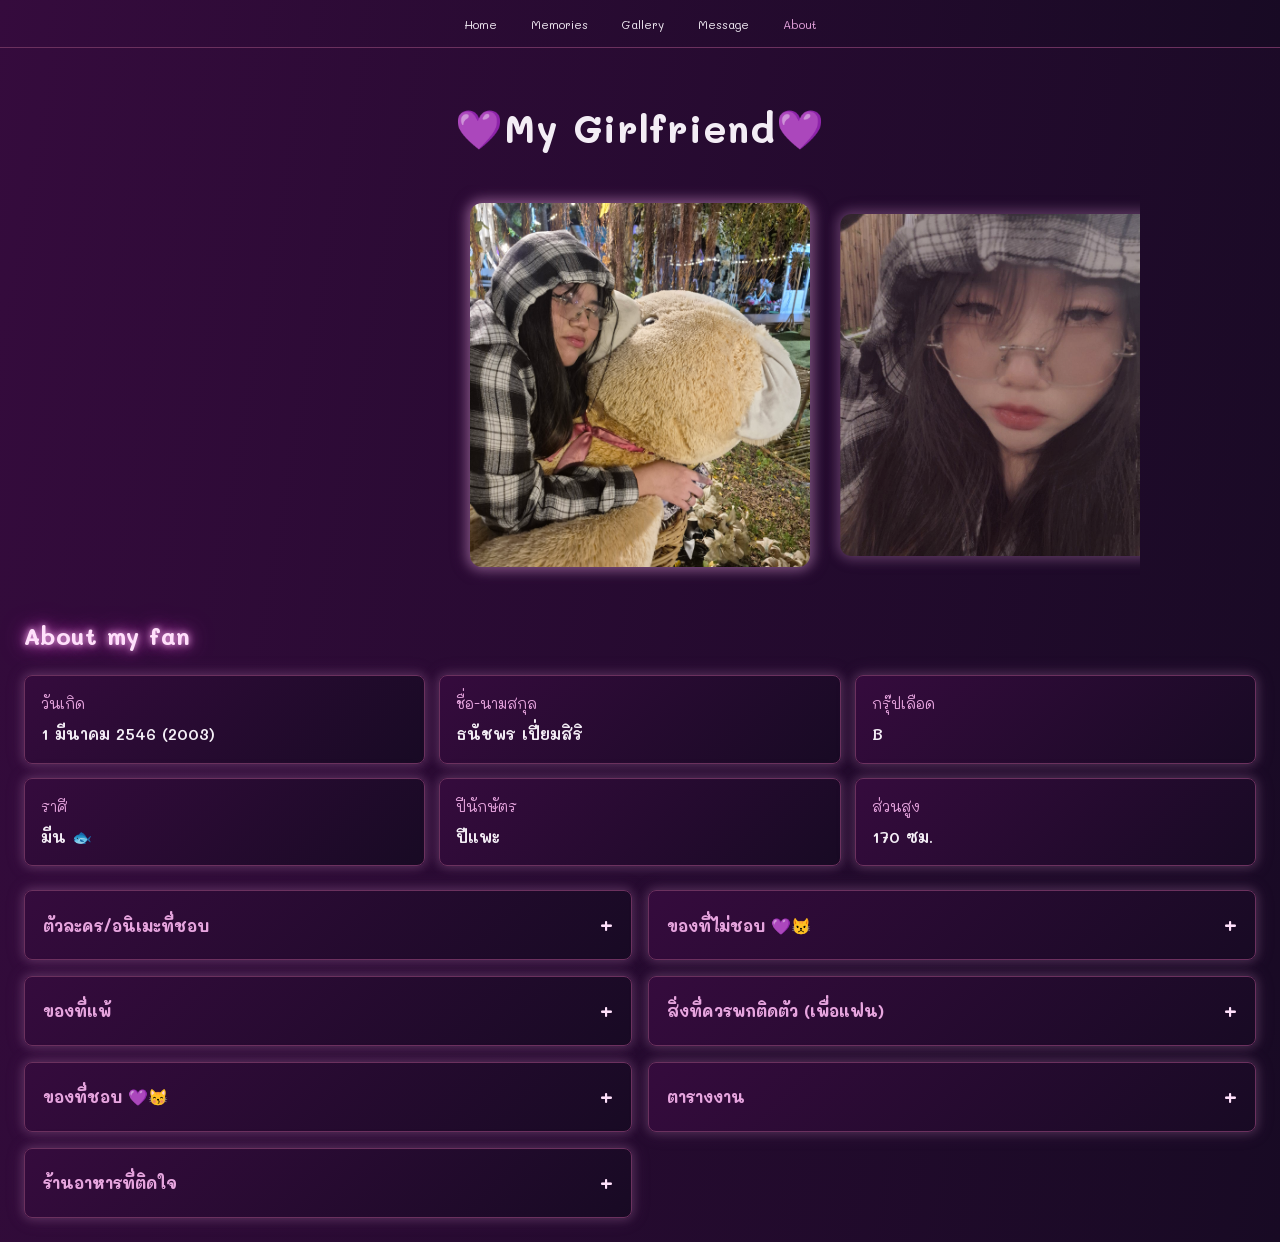
==== about.html @ c188bf72 "first commit" ====
<!DOCTYPE html>
<html lang="en">
<head>
    <meta charset="UTF-8">
    <meta name="viewport" content="width=device-width, initial-scale=1.0">
    <title>About | 💜My girlfriend💜</title>
    <!-- <name tab"> -->
    <link rel="stylesheet" href="main.css">
</head>
<body>
    <div class="falling-hearts" aria-hidden="true">
        <span>&#x2665;&#xFE0E;</span>
        <span>&#x2665;&#xFE0E;</span>
        <span>&#x2665;&#xFE0E;</span>
        <span>&#x2665;&#xFE0E;</span>
        <span>&#x2665;&#xFE0E;</span>
        <span>&#x2665;&#xFE0E;</span>
        <span>&#x2665;&#xFE0E;</span>
        <span>&#x2665;&#xFE0E;</span>
        <span>&#x2665;&#xFE0E;</span>
        <span>&#x2665;&#xFE0E;</span>
        <span>&#x2665;&#xFE0E;</span>
        <span>&#x2665;&#xFE0E;</span>
    </div>
    <header class="site-header">
        <nav class="main-nav" aria-label="Main navigation">
            <a href="index.html">Home</a>
            <a href="memories.html">Memories</a>
            <a href="gallery.html">Gallery</a>
            <a href="message.html">Message</a>
            <a href="about.html" aria-current="page">About</a>
            <!-- <ส่วนไอค่อนด้านบนให้ลือกหัวข้อ"> -->
        </nav>
    </header>
    <main>
        
        <h1 class="about-title"><span class="bouncing-heart" aria-hidden="true">💜</span>My Girlfriend<span class="bouncing-heart" aria-hidden="true">💜</span></h1>
        <section class="photo-gallery" aria-label="About us photos">
            <div class="photo-carousel" role="region" tabindex="0" aria-label="Scrollable photo gallery">
                <div class="photo-track">
                    <div class="photo-slide"><img src="scr/images/image_1.jpg" alt="The couple together in a personal photo, preserving a cherished shared memory."></div>
                    <div class="photo-slide"><img src="scr/images/image_7.JPG" alt="A favorite personal photo of the couple, capturing a meaningful moment together."></div>
                    <div class="photo-slide"><img src="scr/images/image_9.JPG" alt="The couple in a personal photo from one of their special moments together."></div>
                    <div class="photo-slide"><img src="scr/images/image_5.jpg" alt="A personal photo of the couple together, recalling a warm and special moment."></div>
                    <div class="photo-slide"><img src="scr/images/image_3.jpg" alt="A favorite memory of the couple, captured in a personal photo."></div>
                    <div class="photo-slide"><img src="scr/images/image_8.JPG" alt="The couple together in a personal photo, sharing a meaningful memory."></div>
                    <div class="photo-slide"><img src="scr/images/image_6.jpg" alt="Another favorite personal photo of the couple, preserving a special memory."></div>
                </div>
            </div>
        </section>

        <section class="about-content" aria-labelledby="about-content-title">
            <h2 id="about-content-title">About my fan</h2>
            <dl class="profile-details" lang="th">
                <div class="profile-detail">
                    <dt>วันเกิด</dt>
                    <dd>1 มีนาคม 2546 (2003)</dd>
                </div>
                <div class="profile-detail">
                    <dt>ชื่อ-นามสกุล</dt>
                    <dd>ธนัชพร เปี่ยมสิริ</dd>
                </div>
                <div class="profile-detail">
                    <dt>กรุ๊ปเลือด</dt>
                    <dd>B</dd>
                </div>
                <div class="profile-detail">
                    <dt>ราศี</dt>
                    <dd>มีน 🐟</dd>
                </div>
                <div class="profile-detail">
                    <dt>ปีนักษัตร</dt>
                    <dd>ปีแพะ</dd>
                </div>
                <div class="profile-detail">
                    <dt>ส่วนสูง</dt>
                    <dd>170 ซม.</dd>
                </div>
            </dl>

            <section class="about-notes" aria-label="More about her" lang="th">
                <div class="about-note-column">
                <details class="about-note">
                    <summary>ตัวละคร/อนิเมะที่ชอบ</summary>
                    <div class="about-note-content"><ol>
                        <li>โดมะ (ทุกคนไม่ให้อภัย แต่ทำไมน้องไม่ผิด)</li>
                        <li>มาฮิโตะ (เหมือนกับข้างบน ลูกรักแฟน 🤣)</li>
                        <li>โพไซดอน, บูดด้า, เฮอคิวลิส, โอดิน, ฮาเดส และจินซีฮ่องเต้</li>
                        
                    </ol></div>
                </details>

                <details class="about-note">
                    <summary>ของที่แพ้</summary>
                    <div class="about-note-content"><ol>
                        <li>ยาแก้แพ้ (หนังมือลอกเป็นแผล)</li>
                        <li>น้ำยาล้างจาน</li>
                        <li>พวกกรดแก่และเบสแก่ (ห้ามเอามาโดนแฟน)</li>
                        <li>อากาศหนาวและแห้ง ต้องเตรียมมอยส์เจอไรเซอร์ให้บี๋</li>
                        <li>อากาศร้อนชื้น บี๋จะเกิดผดร้อนหรือผื่นแดง</li>
                        <li>ฝุ่นทุกรูปแบบ</li>
                        <li>นมแผะ</li>
                        <li>ถั่วปากอ้า</li>
                    </ol></div>
                </details>

                <details class="about-note">
                    <summary>ของที่ชอบ 💜😽</summary>
                    <div class="about-note-content"><ol>
                        <li>ขนมคอนเน่รสชีส 🌽</li>
                        <li>ชอบกินชาเขียวมาก ๆ 🍵</li>
                        <li>ชอบของสีม่วงมาก ๆ 💜</li>
                        <li>ไม่ค่อยชอบกินผัก แต่ชอบผักกาดขาวและผักหวาน</li>
                        <li>ไปตี๋น้อยชอบซุปน้ำดำมากที่สุด รองลงมาคือน้ำต้มยำกับทรัฟเฟิล และชอบกินสาหร่ายวากาเมะ</li>
                        <li>ชอบแพรีด็อกมาก ๆ</li>
                        <li>ชอบกินชาหมัก</li>
                        <li>ติดยาดมเป็นที่สุด โดยเฉพาะกระปุกม่วงหงส์ไทย</li>
                        <li>ชอบกินแซลมอน</li>
                        <li>ชอบปลาหมึกแบบทาโกะ</li>
                        <li>ชอบแพรีด็อกและสัตว์แปลก ๆ ที่น่ารัก</li>
                        <li>ชอบปลาทูน่า</li>
                        <li>ชอบไปทะเล</li>
                        <li>ชอบช็อกโกแลต</li>
                        <li>ชอบเนื้อวัว</li>
                        <li>ถ้ากินร้านอีสาน ชอบกินตับหวานกับต้มแซ่บกระดูกหมู</li>
                        <li>ชอบซาบะดอง</li>
                        <li>ชอบไส้กรอกแดงหน้าโรงเรียน</li>
                    </ol></div>
                </details>

                <details class="about-note">
                    <summary>ร้านอาหารที่ติดใจ</summary>
                    <div class="about-note-content"><ol>
                        <li>Okina Izakaya</li>
                        <li>ร้านซูชิหน้าหมู่บ้าน</li>
                        <li>ตี๋น้อย</li>
                        <li>เฮียโจกะเพราปู</li>
                        <li>ชาบูชิน</li>
                    </ol></div>
                </details>
                </div>

                <div class="about-note-column">
                <details class="about-note">
                    <summary>ของที่ไม่ชอบ 💜😾</summary>
                    <div class="about-note-content"><ol>
                        <li>ของเปรี้ยว เพราะแฟนลิ้นแมวสัมผัสไว 😅</li>
                        <li>ไม่ชอบของเผ็ด กินเผ็ดอ่อน ๆ ได้</li>
                        <li>ไม่ชอบกินผัก เช่น ถั่วงอกกับผักโขม</li>
                        <li>กาแฟ</li>
                        <li>ไม่ชอบงูตัวที่โตเต็มวัย</li>
                        <li>กลัวลูกเสือ</li>
                        <li>ไม่ชอบกินหนังไก่</li>
                        <li>ไม่ชอบมันหมู</li>
                        <li>กับข้าวที่ทำต้องมันน้อย รสชาติไม่จัดมาก</li>
                    </ol></div>
                </details>

                <details class="about-note">
                    <summary>สิ่งที่ควรพกติดตัว (เพื่อแฟน)</summary>
                    <div class="about-note-content"><ol>
                        <li>ยาลดไข้</li>
                        <li>ยาแก้ไอ (ลูกอมแก้เจ็บคอ)</li>
                        <li>ยาแก้แพ้ (เผื่อแพ้อะไร ไม่ใช่กินเพื่อให้หลับ)</li>
                        <li>ถุงร้อนช่วยประคบ (ช่วงมีประจำเดือน)</li>
                        <li>แผ่นดามหลัง</li>
                        <li>ทิชชู่เปียก (น้ำเกลือ) และทิชชู่แห้ง</li>
                        <li>แผ่นกันรองเท้ากัดและพลาสเตอร์ปิดแผล</li>
                        <li>ผ้าอนามัย</li>
                    </ol></div>
                </details>

                <details class="about-note">
                    <summary>ตารางงาน</summary>
                    <div class="about-note-content"><ul>
                        <li>ทำบิลรายวัน/ค่าใช้จ่าย ส่งก่อน 10:00 น.</li>
                        <li>ทำรายการคนเข้าออกพนักงาน ก่อน 14:00 น.</li>
                        <li>รันเลขบิลซื้อขายและเก็บภาษี ก่อน 15:00 น.</li>
                        <li>งานอื่น ๆ แล้วแต่วัน</li>
                        <li>วันศุกร์ตอนเย็น บริษัทพาไปตีแบด</li>
                        <li>วันอาทิตย์ติวบัญชี</li>
                    </ul></div>
                </details>
                </div>
            </section>
        </section>
    </main>
    <script src="carousel.js"></script>
</body>
</html>
---- main.css ----
@import url('https://fonts.googleapis.com/css2?family=Mali:wght@400;500;600;700&display=swap');

* {
    box-sizing: border-box;
}

body {
    margin: 0;
    font-family: 'Mali', 'Trebuchet MS', sans-serif;
    line-height: 1.6;
    background: linear-gradient(100deg, #350b3d, #180a24);
    color: #f3edf5;
    isolation: isolate;
}

.falling-hearts {
    position: fixed;
    z-index: 0;
    inset: 0;
    overflow: hidden;
    pointer-events: none;
}

.falling-hearts span {
    position: absolute;
    top: -10%;
    left: var(--heart-left);
    font-family: Georgia, 'Times New Roman', serif;
    font-weight: 700;
    color: #d81b60;
    font-size: var(--heart-size);
    opacity: 0;
    animation: heart-fall var(--heart-duration) linear var(--heart-delay) infinite;
}

.falling-hearts span:nth-child(1) {
    --heart-left: 5%;
    --heart-size: 45px;
    --heart-duration: 12s;
    --heart-delay: -2s;
}

.falling-hearts span:nth-child(2) {
    --heart-left: 14%;
    --heart-size: 60px;
    --heart-duration: 16s;
    --heart-delay: -11s;
}

.falling-hearts span:nth-child(3) {
    --heart-left: 23%;
    --heart-size: 39px;
    --heart-duration: 14s;
    --heart-delay: -6s;
}

.falling-hearts span:nth-child(4) {
    --heart-left: 32%;
    --heart-size: 54px;
    --heart-duration: 18s;
    --heart-delay: -14s;
}

.falling-hearts span:nth-child(5) {
    --heart-left: 41%;
    --heart-size: 42px;
    --heart-duration: 13s;
    --heart-delay: -4s;
}

.falling-hearts span:nth-child(6) {
    --heart-left: 50%;
    --heart-size: 63px;
    --heart-duration: 17s;
    --heart-delay: -9s;
}

.falling-hearts span:nth-child(7) {
    --heart-left: 59%;
    --heart-size: 42px;
    --heart-duration: 15s;
    --heart-delay: -1s;
}

.falling-hearts span:nth-child(8) {
    --heart-left: 68%;
    --heart-size: 54px;
    --heart-duration: 12s;
    --heart-delay: -8s;
}

.falling-hearts span:nth-child(9) {
    --heart-left: 77%;
    --heart-size: 39px;
    --heart-duration: 19s;
    --heart-delay: -16s;
}

.falling-hearts span:nth-child(10) {
    --heart-left: 86%;
    --heart-size: 60px;
    --heart-duration: 14s;
    --heart-delay: -5s;
}

.falling-hearts span:nth-child(11) {
    --heart-left: 95%;
    --heart-size: 45px;
    --heart-duration: 17s;
    --heart-delay: -12s;
}

.falling-hearts span:nth-child(12) {
    --heart-left: 4%;
    --heart-size: 36px;
    --heart-duration: 20s;
    --heart-delay: -18s;
}

@keyframes heart-fall {
    0% {
        opacity: 0;
        transform: translate3d(0, -5vh, 0) rotate(-18deg);
    }

    12%,
    82% {
        opacity: 0.55;
    }

    100% {
        opacity: 0;
        transform: translate3d(35px, 115vh, 0) rotate(24deg);
    }
}

@media (prefers-reduced-motion: reduce) {
    .falling-hearts {
        display: none;
    }
}

h1,
h2 {
    font-weight: 700;
    letter-spacing: 0.02em;
}

.about-title {
    font-size: clamp(1.7rem, 5vw, 2.4rem);
}

.site-header {
    position: relative;
    z-index: 1;
    min-height: 48px;
    background: linear-gradient(100deg, #350b3d, #180a24);
    border-bottom: 1px solid #6b315e;
}

.main-nav {
    display: flex;
    min-height: 47px;
    align-items: center;
    justify-content: center;
    gap: clamp(18px, 5vw, 34px);
    padding: 0 16px;
}

.main-nav a {
    color: #f3edf5;
    font-size: 12px;
    line-height: 1;
    text-decoration: none;
    white-space: nowrap;
    transition: color 160ms ease;
}

.main-nav a:hover,
.main-nav a:focus-visible,
.main-nav a[aria-current="page"] {
    color: #e7a5df;
}

.main-nav a:focus-visible {
    outline: 2px solid #e7a5df;
    outline-offset: 5px;
}

main {
    position: relative;
    z-index: 1;
    padding: 24px;
}

#home {
    display: flex;
    min-height: calc(100vh - 48px);
    flex-direction: column;
    align-items: center;
    justify-content: flex-start;
    text-align: center;
}

#home p {
    margin: 0;
}

#home p + p {
    margin-top: 6px;
}

.relationship-counter {
    width: min(100%, 520px);
    margin-top: 28px;
    padding: 20px;
    border: 1px solid #6b315e;
    border-radius: 12px;
    background: linear-gradient(135deg, #350b3d, #180a24);
    box-shadow: 0 0 12px 3px rgba(231, 165, 223, 0.24),
        0 0 20px 4px rgba(155, 107, 152, 0.14);
}

.relationship-counter h2 {
    margin: 0 0 4px;
    color: #ffe0fb;
    text-shadow: 0 0 8px #d45bc8;
}

#home .relationship-counter > p {
    color: #e7a5df;
}

.relationship-duration {
    display: grid;
    grid-template-columns: repeat(3, minmax(0, 1fr));
    gap: 12px;
    margin-top: 16px;
}

.duration-unit {
    display: flex;
    flex-direction: column;
    padding: 12px 8px;
    border-radius: 8px;
    background: rgba(24, 10, 36, 0.75);
    color: #e7a5df;
}

.duration-unit span:first-child {
    color: #fff0fd;
    font-size: clamp(1.5rem, 6vw, 2rem);
    font-weight: 700;
    line-height: 1.2;
}

.music-player {
    width: min(100%, 520px);
    margin-top: 18px;
    padding: 18px;
    border: 1px solid #6b315e;
    border-radius: 16px;
    background: linear-gradient(135deg, #350b3d, #180a24);
    box-shadow: 0 0 12px 3px rgba(231, 165, 223, 0.24),
        0 0 20px 4px rgba(155, 107, 152, 0.14);
}

.music-player-heading {
    display: flex;
    align-items: center;
    justify-content: space-between;
    gap: 12px;
    margin-bottom: 14px;
}

.music-player-heading h2 {
    margin: 0;
    color: #ffe0fb;
    font-size: 1rem;
}

.music-player-heading > span {
    color: #e7a5df;
    font-size: 0.75rem;
}

.music-track {
    display: flex;
    align-items: center;
    gap: 14px;
    min-width: 0;
    text-align: left;
}

.music-cover {
    position: relative;
    display: grid;
    width: 76px;
    height: 76px;
    flex: 0 0 76px;
    place-items: center;
    border: 1px solid #554b58;
    border-radius: 50%;
    background: repeating-radial-gradient(
        circle,
        #17131b 0 2px,
        #332b36 3px 4px,
        #211b25 5px 7px
    );
    box-shadow: 0 3px 10px rgba(0, 0, 0, 0.35), inset 0 0 8px #08070a;
}

.music-cover::before {
    position: absolute;
    width: 34px;
    height: 34px;
    border: 2px solid rgba(255, 255, 255, 0.2);
    border-radius: 50%;
    background: linear-gradient(145deg, #e7a5df, #803b83);
    content: "";
}

.music-cover::after {
    position: absolute;
    width: 5px;
    height: 5px;
    border-radius: 50%;
    background: #180a24;
    content: "";
}

.music-cover span {
    z-index: 1;
    color: #fff;
    font-size: 1rem;
    line-height: 1;
}

.music-cover.is-playing {
    animation: vinyl-spin 3s linear infinite;
}

@keyframes vinyl-spin {
    to {
        transform: rotate(360deg);
    }
}

.music-track-info {
    flex: 1;
    min-width: 0;
}

#home .music-track-name {
    overflow: hidden;
    margin: 0 0 4px;
    color: #fff;
    font-weight: 700;
    text-overflow: ellipsis;
    white-space: nowrap;
}

.music-track-info > span {
    color: #b3b3b3;
    font-size: 0.85rem;
}

.music-play-button {
    border: 0;
    border-radius: 999px;
    background: #e7a5df;
    color: #350b3d;
    font-weight: 700;
    cursor: pointer;
    transition: background-color 160ms ease, transform 160ms ease, box-shadow 160ms ease;
}

.music-play-button:not(:disabled):hover {
    transform: translateY(-2px);
    background: #f3c4ed;
    box-shadow: 0 4px 16px rgba(231, 165, 223, 0.3);
}

.music-play-button:focus-visible {
    outline: 2px solid #e7a5df;
    outline-offset: 3px;
}

.music-controls {
    display: grid;
    grid-template-columns: 46px auto minmax(0, 1fr) auto;
    align-items: center;
    gap: 10px;
    margin-top: 20px;
}

.music-play-button {
    width: 46px;
    height: 46px;
    font-size: 1rem;
}

.music-play-button:disabled {
    cursor: not-allowed;
    opacity: 0.45;
}

.music-time {
    color: #b3b3b3;
    font-size: 0.8rem;
    font-variant-numeric: tabular-nums;
}

.music-progress {
    width: 100%;
    height: 4px;
    accent-color: #e7a5df;
    cursor: pointer;
}

.music-progress:disabled {
    cursor: not-allowed;
}

#home .music-status {
    min-height: 1.5em;
    margin: 10px 0 0;
    color: #e7a5df;
    font-size: 0.8rem;
}

@media (max-width: 420px) {
    .music-player {
        padding: 18px 14px;
    }

    .music-track {
        gap: 10px;
    }

    .music-cover {
        width: 60px;
        height: 60px;
        flex-basis: 60px;
    }

    .music-cover::before {
        width: 28px;
        height: 28px;
    }

    .music-controls {
        grid-template-columns: 42px auto minmax(0, 1fr) auto;
        gap: 7px;
    }

    .music-play-button {
        width: 42px;
        height: 42px;
    }
}

@media (prefers-reduced-motion: reduce) {
    .music-cover.is-playing {
        animation: none;
    }
}

.bouncing-heart {
    display: inline-block;
    animation: heart-bounce 900ms ease-in-out infinite;
}

.about-title {
    text-align: center;
}

.bouncing-heart:last-child {
    animation-delay: 150ms;
}

@keyframes heart-bounce {
    0%,
    100% {
        transform: translateY(0);
    }

    50% {
        transform: translateY(-8px);
    }
}

@media (prefers-reduced-motion: reduce) {
    .bouncing-heart {
        animation: none;
    }
}

.photo-grid {
    display: grid;
    grid-template-columns: repeat(auto-fit, minmax(180px, 1fr));
    gap: 16px;
    margin-top: 24px;
}

.pinterest-gallery {
    columns: 4 220px;
    column-gap: 18px;
    margin-top: 24px;
}

.pinterest-card {
    overflow: hidden;
    min-height: 180px;
    margin: 0 0 18px;
    break-inside: avoid;
    border: 1px solid #6b315e;
    border-radius: 12px;
    background: linear-gradient(145deg, rgba(53, 11, 61, 0.72), rgba(24, 10, 36, 0.88));
    box-shadow: 0 0 10px 2px rgba(231, 165, 223, 0.18),
        0 0 18px 3px rgba(155, 107, 152, 0.12);
}

.pinterest-card-short {
    height: 190px;
}

.pinterest-card-medium {
    height: 270px;
}

.pinterest-card-tall {
    height: 360px;
}

.pinterest-card img {
    display: block;
    width: 100%;
    height: auto;
    transition: transform 250ms ease;
}

.pinterest-card:hover img {
    transform: scale(1.035);
}

@media (max-width: 600px) {
    #home h1 {
        max-width: 100%;
        font-size: clamp(1rem, 5vw, 1.5rem);
        white-space: nowrap;
    }

    .pinterest-gallery {
        columns: 2 140px;
        column-gap: 12px;
    }

    .pinterest-card {
        margin-bottom: 12px;
    }
}

@media (prefers-reduced-motion: reduce) {
    .pinterest-card img {
        transition: none;
    }
}

.photo-gallery {
    width: min(100%, 1000px);
    margin: 24px auto 0;
}

.photo-carousel {
    overflow: hidden;
    width: 100%;
    height: clamp(280px, 42vw, 400px);
    cursor: grab;
    touch-action: pan-y;
    user-select: none;
}

.photo-carousel:active {
    cursor: grabbing;
}

.photo-carousel:focus-visible {
    outline: 2px solid #e7a5df;
    outline-offset: 4px;
}

.photo-track {
    position: relative;
    display: flex;
    gap: 20px;
    width: max-content;
    height: 100%;
    padding: 18px 0;
    transition: transform 700ms cubic-bezier(0.22, 0.75, 0.25, 1);
    will-change: transform;
}

.photo-slide {
    flex: 0 0 clamp(240px, 38vw, 340px);
    height: 100%;
    opacity: 0.65;
    transform: scale(0.94);
    transition: opacity 700ms ease, transform 700ms ease;
    z-index: 0;
}

.photo-slide.is-active {
    opacity: 1;
    transform: scale(1);
    z-index: 1;
}

.photo-slide img {
    display: block;
    width: 100%;
    height: 100%;
    border-radius: 12px;
    background: #180a24;
    box-shadow: 0 0 12px 3px rgba(231, 165, 223, 0.4),
        0 0 18px 3px rgba(155, 107, 152, 0.25);
    object-fit: cover;
    pointer-events: none;
}

@media (max-width: 600px) {
    .photo-carousel {
        height: 320px;
    }

    .photo-slide {
        flex-basis: min(72vw, 280px);
    }

}

@media (prefers-reduced-motion: reduce) {
    .photo-track,
    .photo-slide {
        transition: none;
    }
}

.photo-placeholder {
    display: grid;
    min-height: 180px;
    place-items: center;
    padding: 16px;
    border: 1px dashed #9b6b98;
    border-radius: 8px;
    background: #f8f2f8;
    color: #684767;
    text-align: center;
}

.about-content {
    margin-top: 32px;
}

#about-content-title {
    color: #ffe0fb;
    text-shadow: 0 0 6px #e7a5df, 0 0 14px #d45bc8, 0 0 24px #a23b9a;
    animation: title-glow 1.8s ease-in-out infinite alternate;
}

@keyframes title-glow {
    from {
        text-shadow: 0 0 5px #e7a5df, 0 0 12px #d45bc8, 0 0 20px #a23b9a;
    }

    to {
        text-shadow: 0 0 8px #fff0fd, 0 0 18px #ee83e2, 0 0 30px #c34db8;
    }
}

@media (prefers-reduced-motion: reduce) {
    #about-content-title {
        animation: none;
    }
}

.about-icon {
    width: 48px;
    height: 48px;
    margin-left: 8px;
    object-fit: contain;
    vertical-align: middle;
}

.profile-details {
    display: grid;
    grid-template-columns: repeat(3, minmax(0, 1fr));
    gap: 14px;
    margin: 0;
}

.profile-detail {
    padding: 16px;
    border: 1px solid #6b315e;
    border-radius: 8px;
    background: linear-gradient(135deg, #350b3d, #180a24);
    box-shadow: 0 0 10px 2px rgba(231, 165, 223, 0.18),
        0 0 18px 3px rgba(155, 107, 152, 0.12);
    color: #f3edf5;
}

.profile-detail dt {
    margin-bottom: 6px;
    color: #e7a5df;
    font-size: 0.9rem;
}

.profile-detail dd {
    margin: 0;
    font-weight: 600;
}

.about-notes {
    display: grid;
    grid-template-columns: repeat(2, minmax(0, 1fr));
    gap: 16px;
    margin-top: 24px;
}

.about-note-column {
    display: flex;
    flex-direction: column;
    gap: 16px;
    min-width: 0;
}

.about-note {
    border: 1px solid #6b315e;
    border-radius: 8px;
    background: linear-gradient(135deg, #350b3d, #180a24);
    box-shadow: 0 0 10px 2px rgba(231, 165, 223, 0.18),
        0 0 18px 3px rgba(155, 107, 152, 0.12);
}

.about-note summary {
    display: flex;
    min-height: 58px;
    align-items: center;
    justify-content: space-between;
    gap: 12px;
    padding: 16px 18px;
    color: #e7a5df;
    font-weight: 700;
    cursor: pointer;
    list-style: none;
}

.about-note summary::-webkit-details-marker {
    display: none;
}

.about-note summary::after {
    content: "+";
    flex: 0 0 auto;
    color: #ffe0fb;
    font-size: 1.4rem;
    transition: transform 200ms ease;
}

.about-note[open] summary::after {
    content: "−";
    transform: rotate(180deg);
}

.about-note summary:focus-visible {
    outline: 2px solid #e7a5df;
    outline-offset: -4px;
}

.about-note-content {
    display: grid;
    grid-template-rows: 0fr;
    transition: grid-template-rows 350ms ease;
}

.about-note[open] .about-note-content {
    grid-template-rows: 1fr;
}

.about-note-content > ol,
.about-note-content > ul {
    overflow: hidden;
    min-height: 0;
    margin: 0;
    padding: 0 18px;
    list-style-position: inside;
}

.about-note[open] .about-note-content > ol,
.about-note[open] .about-note-content > ul {
    padding-bottom: 18px;
}

.about-note-content li {
    padding-left: 1.4em;
    text-indent: -1.4em;
}

.about-note-content li + li {
    margin-top: 6px;
}

@media (prefers-reduced-motion: reduce) {
    .about-note-content,
    .about-note summary::after {
        transition: none;
    }
}

@media (max-width: 600px) {
    .profile-details {
        grid-template-columns: repeat(2, minmax(0, 1fr));
    }

    .about-notes {
        grid-template-columns: minmax(0, 1fr);
    }
}
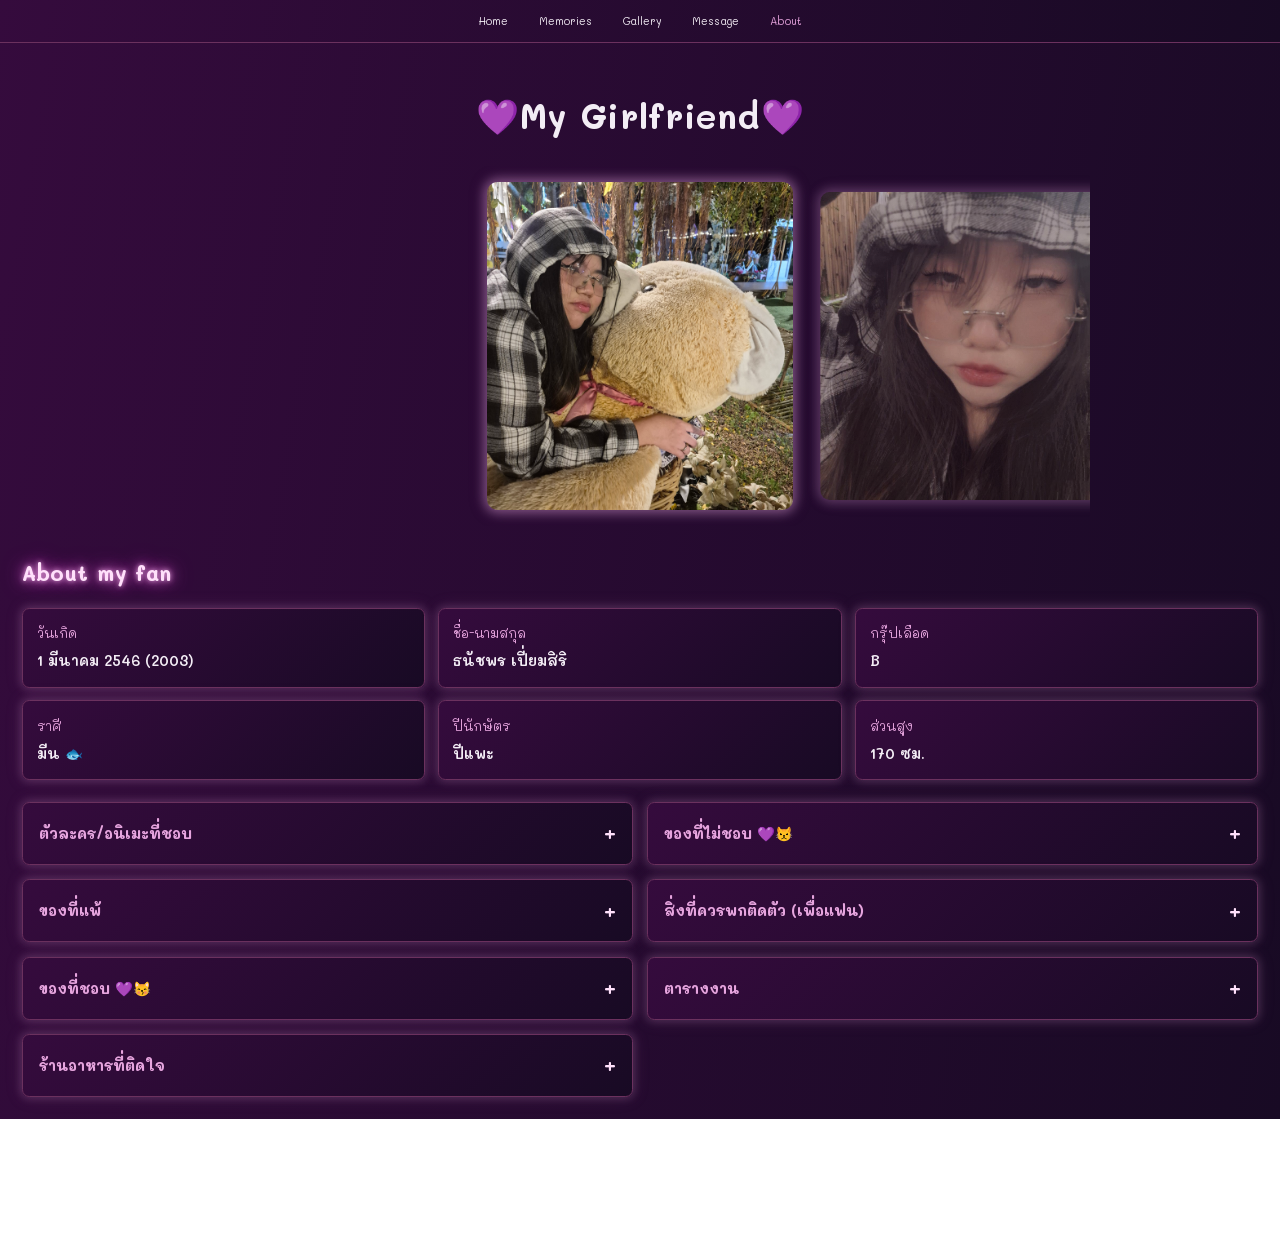
==== commit a45ea900: "ghome_finish" ====
--- a/about.html
+++ b/about.html
@@ -186,5 +186,10 @@
         </section>
     </main>
     <script src="carousel.js"></script>
+    <script src="gallery.js"></script>
+    <script src="trip-memories.js"></script>
+    <script src="relationship-counter.js"></script>
+    <script src="music-player.js"></script>
+    <script src="site-navigation.js"></script>
 </body>
 </html>
--- a/main.css
+++ b/main.css
@@ -263,6 +263,10 @@
     background: linear-gradient(135deg, #350b3d, #180a24);
     box-shadow: 0 0 12px 3px rgba(231, 165, 223, 0.24),
         0 0 20px 4px rgba(155, 107, 152, 0.14);
+}
+
+.music-player[hidden] {
+    display: none;
 }
 
 .music-player-heading {
@@ -422,6 +426,75 @@
     cursor: not-allowed;
 }
 
+.music-volume-control {
+    position: relative;
+    display: flex;
+    justify-content: flex-end;
+    margin-top: 12px;
+}
+
+.music-volume-button {
+    display: grid;
+    width: 34px;
+    height: 34px;
+    place-items: center;
+    border: 0;
+    border-radius: 50%;
+    background: rgba(231, 165, 223, 0.1);
+    color: #b56ad9;
+    font-size: 0.95rem;
+    cursor: pointer;
+}
+
+.music-volume-button:hover {
+    background: rgba(231, 165, 223, 0.16);
+    color: #d7a0ed;
+}
+
+.music-volume-button:focus-visible {
+    outline: 2px solid #e7a5df;
+    outline-offset: 3px;
+}
+
+.music-volume-panel {
+    position: absolute;
+    right: 0;
+    bottom: calc(100% + 8px);
+    z-index: 2;
+    display: flex;
+    align-items: center;
+    gap: 10px;
+    padding: 10px 12px;
+    border: 1px solid #6b315e;
+    border-radius: 10px;
+    background: #180a24;
+    box-shadow: 0 6px 18px rgba(0, 0, 0, 0.3);
+}
+
+.music-volume-panel[hidden] {
+    display: none;
+}
+
+.music-volume:focus-visible {
+    outline: 2px solid #e7a5df;
+    outline-offset: 3px;
+}
+
+.music-volume {
+    width: min(120px, 36vw);
+    height: 4px;
+    accent-color: #e7a5df;
+    cursor: pointer;
+}
+
+.music-volume-value {
+    min-width: 3ch;
+    color: #b3b3b3;
+    font-size: 0.8rem;
+    font-variant-numeric: tabular-nums;
+    text-align: right;
+}
+
 #home .music-status {
     min-height: 1.5em;
     margin: 10px 0 0;
@@ -503,34 +576,88 @@
     margin-top: 24px;
 }
 
+.gallery-upload {
+    width: min(100%, 1100px);
+    margin: 24px auto 0;
+    padding: 18px 20px;
+    border: 1px solid #6b315e;
+    border-radius: 12px;
+    background: rgba(24, 10, 36, 0.72);
+}
+
+.gallery-upload h2 {
+    margin: 0;
+    color: #f3c4ed;
+    font-size: 1.2rem;
+}
+
+.gallery-upload > p {
+    margin: 4px 0 12px;
+    color: #d3bfd7;
+}
+
+.gallery-upload-label {
+    display: inline-block;
+    padding: 9px 16px;
+    border-radius: 999px;
+    background: #e7a5df;
+    color: #350b3d;
+    font-weight: 700;
+    cursor: pointer;
+}
+
+.gallery-upload-label:hover {
+    background: #f3c4ed;
+}
+
+.gallery-upload-input {
+    position: absolute;
+    width: 1px;
+    height: 1px;
+    overflow: hidden;
+    clip: rect(0, 0, 0, 0);
+    white-space: nowrap;
+    clip-path: inset(50%);
+}
+
+.gallery-upload:focus-within .gallery-upload-label {
+    outline: 2px solid #e7a5df;
+    outline-offset: 3px;
+}
+
+.gallery-upload-status {
+    min-height: 1.6em;
+}
+
+.gallery-upload-status:empty {
+    display: none;
+}
+
 .pinterest-gallery {
     columns: 4 220px;
-    column-gap: 18px;
-    margin-top: 24px;
+    column-gap: 16px;
+    margin-top: 12px;
+    scrollbar-color: #9b6b98 #180a24;
+    scrollbar-width: thin;
+}
+
+.gallery-photo-count {
+    margin: 20px 0 0;
+    color: #e7a5df;
+    font-size: 0.85rem;
 }
 
 .pinterest-card {
     overflow: hidden;
-    min-height: 180px;
-    margin: 0 0 18px;
-    break-inside: avoid;
+    display: inline-block;
+    width: 100%;
+    margin: 0 0 16px;
     border: 1px solid #6b315e;
     border-radius: 12px;
     background: linear-gradient(145deg, rgba(53, 11, 61, 0.72), rgba(24, 10, 36, 0.88));
     box-shadow: 0 0 10px 2px rgba(231, 165, 223, 0.18),
         0 0 18px 3px rgba(155, 107, 152, 0.12);
-}
-
-.pinterest-card-short {
-    height: 190px;
-}
-
-.pinterest-card-medium {
-    height: 270px;
-}
-
-.pinterest-card-tall {
-    height: 360px;
+    break-inside: avoid;
 }
 
 .pinterest-card img {
@@ -656,6 +783,299 @@
     background: #f8f2f8;
     color: #684767;
     text-align: center;
+}
+
+.trip-gift-editor {
+    width: min(100%, 1100px);
+    margin: 28px auto 0;
+    overflow: hidden;
+    border: 1px solid #6b315e;
+    border-radius: 16px;
+    background: linear-gradient(145deg, rgba(53, 11, 61, 0.9), rgba(24, 10, 36, 0.94));
+    box-shadow: 0 0 18px rgba(155, 107, 152, 0.16);
+}
+
+.trip-gift-toggle {
+    display: flex;
+    min-height: 68px;
+    align-items: center;
+    gap: 12px;
+    padding: 12px 20px;
+    color: #f3c4ed;
+    font-size: clamp(1.2rem, 3vw, 1.6rem);
+    font-weight: 700;
+    cursor: pointer;
+    list-style: none;
+}
+
+.trip-gift-toggle::-webkit-details-marker {
+    display: none;
+}
+
+.trip-gift-toggle:focus-visible {
+    outline: 2px solid #e7a5df;
+    outline-offset: -4px;
+}
+
+.trip-gift-hint {
+    margin-left: auto;
+    color: #d3bfd7;
+    font-size: 0.82rem;
+    font-weight: 400;
+}
+
+.trip-gift-icon {
+    display: inline-block;
+    font-size: 1.8rem;
+    transform-origin: 50% 80%;
+    transition: transform 220ms ease;
+}
+
+.trip-gift-editor[open] .trip-gift-icon {
+    transform: rotate(-12deg) translateY(-2px);
+}
+
+.trip-gift-editor:not([open]) .trip-gift-toggle:hover .trip-gift-icon {
+    animation: gift-wiggle 500ms ease-in-out;
+}
+
+.trip-gift-editor > .trip-editor {
+    width: auto;
+    margin: 0;
+    padding: clamp(16px, 3vw, 24px);
+    border: 0;
+    border-top: 1px solid rgba(231, 165, 223, 0.28);
+    border-radius: 0;
+    background: transparent;
+    box-shadow: none;
+}
+
+.trip-editor,
+.trip-memories {
+    width: min(100%, 1100px);
+    margin: 28px auto 0;
+}
+
+.trip-editor {
+    padding: clamp(18px, 4vw, 30px);
+    border: 1px solid #6b315e;
+    border-radius: 16px;
+    background: rgba(24, 10, 36, 0.72);
+    box-shadow: 0 0 18px rgba(155, 107, 152, 0.16);
+}
+
+.trip-editor h2,
+.trip-memories h2 {
+    margin: 0 0 18px;
+    color: #f3c4ed;
+    font-size: clamp(1.2rem, 3vw, 1.6rem);
+}
+
+.trip-form {
+    display: grid;
+    grid-template-columns: repeat(2, minmax(0, 1fr));
+    gap: 16px;
+}
+
+.trip-field {
+    display: grid;
+    align-content: start;
+    gap: 7px;
+    color: #f3edf5;
+    font-weight: 600;
+}
+
+.trip-field input {
+    width: 100%;
+    min-height: 46px;
+    padding: 10px 12px;
+    border: 1px solid #9b6b98;
+    border-radius: 9px;
+    background: #180a24;
+    color: #f3edf5;
+    font: inherit;
+}
+
+.trip-field input:focus-visible {
+    outline: 2px solid #e7a5df;
+    outline-offset: 2px;
+}
+
+.trip-photo-preview {
+    overflow: hidden;
+    align-self: end;
+    height: 190px;
+    border: 1px solid #6b315e;
+    border-radius: 10px;
+    background: #180a24;
+}
+
+.trip-photo-preview img {
+    width: 100%;
+    height: 100%;
+    object-fit: cover;
+}
+
+.trip-map-preview {
+    grid-column: 1 / -1;
+    overflow: hidden;
+    border: 1px solid #6b315e;
+    border-radius: 10px;
+    background: #180a24;
+}
+
+.trip-map-label,
+.trip-map-placeholder {
+    margin: 0;
+    padding: 10px 14px;
+}
+
+.trip-map-label {
+    color: #f3c4ed;
+    font-weight: 700;
+}
+
+.trip-map-placeholder {
+    min-height: 72px;
+    color: #d3bfd7;
+}
+
+.trip-map-preview iframe,
+.trip-map-frame {
+    display: block;
+    width: 100%;
+    height: 240px;
+    border: 0;
+}
+
+.trip-map-preview iframe[hidden] {
+    display: none;
+}
+
+.trip-submit {
+    justify-self: start;
+    min-height: 44px;
+    padding: 10px 20px;
+    border: 0;
+    border-radius: 999px;
+    background: #e7a5df;
+    color: #350b3d;
+    font: inherit;
+    font-weight: 700;
+    cursor: pointer;
+}
+
+.trip-submit:hover {
+    background: #f3c4ed;
+}
+
+.trip-form-status,
+.trip-empty-state {
+    align-self: center;
+    margin: 0;
+    color: #d3bfd7;
+}
+
+.trip-form-status:empty {
+    display: none;
+}
+
+.trip-list {
+    display: grid;
+    grid-template-columns: repeat(auto-fit, minmax(min(100%, 320px), 1fr));
+    gap: 20px;
+}
+
+.trip-card {
+    overflow: hidden;
+    border: 1px solid #6b315e;
+    border-radius: 14px;
+    background: rgba(24, 10, 36, 0.86);
+    box-shadow: 0 0 14px rgba(155, 107, 152, 0.16);
+}
+
+.trip-card-photo {
+    display: block;
+    width: 100%;
+    aspect-ratio: 4 / 3;
+    background: #180a24;
+    object-fit: cover;
+}
+
+.trip-card-content {
+    padding: 14px 16px 16px;
+}
+
+.trip-card h3 {
+    margin: 0 0 4px;
+    color: #f3c4ed;
+}
+
+.trip-card-place {
+    margin: 0 0 12px;
+    color: #d3bfd7;
+    overflow-wrap: anywhere;
+}
+
+.trip-card-map {
+    overflow: hidden;
+    border-radius: 9px;
+}
+
+.trip-card-map-link {
+    display: inline-block;
+    margin-top: 10px;
+    color: #f3c4ed;
+}
+
+.trip-delete {
+    margin-top: 12px;
+    padding: 7px 12px;
+    border: 1px solid #9b6b98;
+    border-radius: 999px;
+    background: transparent;
+    color: #f3edf5;
+    font: inherit;
+    cursor: pointer;
+}
+
+.trip-delete:hover {
+    background: #350b3d;
+}
+
+@media (max-width: 600px) {
+    .trip-gift-toggle {
+        min-height: 60px;
+        gap: 9px;
+        padding: 10px 14px;
+        font-size: 1.15rem;
+    }
+
+    .trip-gift-hint {
+        font-size: 0.72rem;
+    }
+
+    .trip-form {
+        grid-template-columns: 1fr;
+    }
+
+    .trip-map-preview {
+        grid-column: auto;
+    }
+
+    .trip-photo-preview {
+        height: 220px;
+    }
+}
+
+@media (prefers-reduced-motion: reduce) {
+    .trip-gift-icon {
+        transition: none;
+    }
+
+    .trip-gift-editor:not([open]) .trip-gift-toggle:hover .trip-gift-icon {
+        animation: none;
+    }
 }
 
 .about-content {
@@ -825,4 +1245,461 @@
     .about-notes {
         grid-template-columns: minmax(0, 1fr);
     }
+}
+
+.message-page {
+    width: min(100%, 1160px);
+    margin: 0 auto;
+}
+
+.message-hero {
+    position: relative;
+    overflow: hidden;
+    margin: 8px auto 30px;
+    padding: clamp(24px, 5vw, 42px) 20px;
+    border: 1px solid rgba(231, 165, 223, 0.45);
+    border-radius: 24px;
+    background:
+        radial-gradient(ellipse at 50% 0, rgba(231, 165, 223, 0.2), transparent 68%),
+        linear-gradient(145deg, rgba(53, 11, 61, 0.92), rgba(24, 10, 36, 0.94));
+    box-shadow: 0 0 24px rgba(231, 165, 223, 0.12);
+    text-align: center;
+}
+
+.message-eyebrow {
+    margin: 0 0 4px;
+    color: #e7a5df;
+    font-size: 0.8rem;
+    letter-spacing: 0.18em;
+    text-transform: uppercase;
+}
+
+.message-hero h1 {
+    display: flex;
+    align-items: center;
+    justify-content: center;
+    gap: 0.12em;
+    margin: 0;
+    color: #fff0fd;
+    font-size: clamp(1.7rem, 5vw, 2.8rem);
+    text-shadow: 0 0 16px rgba(212, 91, 200, 0.6);
+    white-space: nowrap;
+}
+
+.message-title-heart {
+    display: inline-block;
+    flex: 0 0 auto;
+    animation: heart-bounce 1.4s ease-in-out infinite;
+}
+
+.message-dedication {
+    margin: 4px 0 0;
+    color: #f3c4ed;
+    font-size: 1.1rem;
+}
+
+.message-intro {
+    margin: 14px 0 0;
+    color: #d3bfd7;
+}
+
+.message-gift {
+    margin-bottom: 14px;
+    overflow: hidden;
+    border: 1px solid rgba(231, 165, 223, 0.45);
+    border-radius: 18px;
+    background: linear-gradient(145deg, rgba(53, 11, 61, 0.78), rgba(24, 10, 36, 0.9));
+    box-shadow: 0 5px 18px rgba(231, 165, 223, 0.1);
+}
+
+.message-gift-toggle {
+    display: flex;
+    min-height: 64px;
+    align-items: center;
+    gap: 12px;
+    padding: 10px 16px;
+    color: #fff0fd;
+    font-weight: 700;
+    cursor: pointer;
+    list-style: none;
+}
+
+.message-gift-toggle::-webkit-details-marker {
+    display: none;
+}
+
+.message-gift-toggle:focus-visible {
+    outline: 2px solid #e7a5df;
+    outline-offset: -4px;
+    border-radius: 18px;
+}
+
+.message-gift-hint {
+    margin-left: auto;
+    color: #d3bfd7;
+    font-size: 0.82rem;
+    font-weight: 400;
+}
+
+.message-gift-icon {
+    position: relative;
+    display: inline-block;
+    width: 38px;
+    height: 36px;
+    flex: 0 0 auto;
+}
+
+.message-gift-box {
+    position: absolute;
+    right: 3px;
+    bottom: 1px;
+    left: 3px;
+    height: 22px;
+    border: 1px solid #f3c4ed;
+    border-radius: 3px 3px 6px 6px;
+    background: linear-gradient(90deg, #a94b9d 0 38%, #f3c4ed 38% 58%, #a94b9d 58%);
+}
+
+.message-gift-lid {
+    position: absolute;
+    z-index: 1;
+    top: 10px;
+    right: 1px;
+    left: 1px;
+    height: 8px;
+    border: 1px solid #f3c4ed;
+    border-radius: 3px;
+    background: linear-gradient(90deg, #c36bb8 0 38%, #fff0fd 38% 58%, #c36bb8 58%);
+    transform-origin: 4px 100%;
+    transition: transform 220ms ease;
+}
+
+.message-gift-bow {
+    position: absolute;
+    z-index: 2;
+    top: 3px;
+    left: 17px;
+    width: 4px;
+    height: 9px;
+    border-radius: 50%;
+    background: #f3c4ed;
+}
+
+.message-gift-bow::before,
+.message-gift-bow::after {
+    position: absolute;
+    top: 0;
+    width: 9px;
+    height: 7px;
+    border: 1px solid #f3c4ed;
+    border-radius: 80% 20% 70% 30%;
+    background: #a94b9d;
+    content: "";
+}
+
+.message-gift-bow::before {
+    right: 2px;
+    transform: rotate(25deg);
+}
+
+.message-gift-bow::after {
+    left: 2px;
+    transform: scaleX(-1) rotate(25deg);
+}
+
+.message-gift[open] .message-gift-lid {
+    transform: translate(-5px, -5px) rotate(-24deg);
+}
+
+.message-gift:not([open]) .message-gift-toggle:hover .message-gift-icon {
+    animation: gift-wiggle 500ms ease-in-out;
+}
+
+@keyframes gift-wiggle {
+    25% { transform: rotate(-8deg) translateY(-2px); }
+    50% { transform: rotate(8deg) translateY(-2px); }
+    75% { transform: rotate(-5deg); }
+}
+
+.message-composer {
+    margin: 0;
+    padding: 14px 16px;
+    border-top: 1px solid rgba(231, 165, 223, 0.25);
+}
+
+.message-composer label {
+    display: block;
+    margin-bottom: 5px;
+    color: #f3c4ed;
+    font-weight: 600;
+    font-size: 0.9rem;
+}
+
+.message-composer input,
+.message-composer textarea {
+    display: block;
+    width: 100%;
+    padding: 8px 10px;
+    border: 1px solid rgba(231, 165, 223, 0.45);
+    border-radius: 12px;
+    background: rgba(15, 8, 24, 0.72);
+    color: #fff0fd;
+    font: inherit;
+}
+
+.message-composer input {
+    margin-bottom: 9px;
+}
+
+.message-composer textarea {
+    min-height: 72px;
+    resize: vertical;
+}
+
+.message-composer input::placeholder,
+.message-composer textarea::placeholder {
+    color: #bda9c5;
+}
+
+.message-composer input:focus-visible,
+.message-composer textarea:focus-visible,
+.message-composer button:focus-visible {
+    outline: 2px solid #e7a5df;
+    outline-offset: 3px;
+}
+
+.message-composer-footer {
+    display: flex;
+    align-items: center;
+    justify-content: space-between;
+    gap: 14px;
+    margin-top: 8px;
+}
+
+.message-composer-footer p {
+    margin: 0;
+    color: #d3bfd7;
+    font-size: 0.9rem;
+}
+
+.message-composer button {
+    flex: 0 0 auto;
+    padding: 7px 14px;
+    border: 1px solid #e7a5df;
+    border-radius: 999px;
+    background: #e7a5df;
+    color: #2b1230;
+    font: inherit;
+    font-size: 0.9rem;
+    font-weight: 700;
+    cursor: pointer;
+    transition: background-color 180ms ease, transform 180ms ease;
+}
+
+.message-composer button:hover {
+    transform: translateY(-1px);
+    background: #f3c4ed;
+}
+
+.message-hero-sparkle {
+    position: absolute;
+    top: 20px;
+    right: clamp(18px, 8vw, 90px);
+    color: #f3c4ed;
+    font-size: 1.5rem;
+}
+
+.love-notes {
+    display: grid;
+    grid-template-columns: repeat(2, minmax(0, 1fr));
+    align-items: start;
+    gap: 14px;
+}
+
+.love-note {
+    overflow: hidden;
+    border: 1px solid rgba(155, 107, 152, 0.68);
+    border-radius: 14px;
+    background: linear-gradient(145deg, rgba(53, 11, 61, 0.8), rgba(24, 10, 36, 0.9));
+    box-shadow: 0 5px 16px rgba(0, 0, 0, 0.16);
+    transition: border-color 180ms ease, transform 180ms ease, box-shadow 180ms ease;
+}
+
+.love-note:hover {
+    transform: translateY(-2px);
+    border-color: #e7a5df;
+    box-shadow: 0 7px 20px rgba(231, 165, 223, 0.12);
+}
+
+.love-note[open] {
+    border-color: rgba(231, 165, 223, 0.82);
+}
+
+.love-note summary {
+    display: flex;
+    min-height: 64px;
+    align-items: center;
+    gap: 12px;
+    padding: 12px 16px;
+    color: #fff0fd;
+    font-weight: 600;
+    cursor: pointer;
+    list-style: none;
+}
+
+.love-note summary::-webkit-details-marker {
+    display: none;
+}
+
+.love-note summary::after {
+    content: "＋";
+    margin-left: auto;
+    color: #e7a5df;
+    font-size: 1rem;
+    transition: transform 180ms ease;
+}
+
+.love-note[open] summary::after {
+    content: "−";
+    transform: rotate(180deg);
+}
+
+.love-note summary:focus-visible {
+    outline: 2px solid #e7a5df;
+    outline-offset: -4px;
+}
+
+.love-note-number {
+    display: inline-grid;
+    width: 42px;
+    height: 34px;
+    flex: 0 0 auto;
+    place-items: center;
+    border: 1px solid rgba(231, 165, 223, 0.35);
+    border-radius: 999px;
+    background: rgba(231, 165, 223, 0.12);
+    color: #f3c4ed;
+    font-size: 0.78rem;
+    font-variant-numeric: tabular-nums;
+}
+
+.love-note-title {
+    min-width: 0;
+}
+
+.love-note-content {
+    padding: 0 18px 16px 70px;
+    color: #e4d7e8;
+    overflow-wrap: anywhere;
+}
+
+.love-note-content p {
+    margin: 0;
+}
+
+.love-note-content p + p {
+    margin-top: 10px;
+}
+
+.love-note-letter {
+    background:
+        radial-gradient(ellipse at 100% 0, rgba(231, 165, 223, 0.12), transparent 55%),
+        linear-gradient(145deg, rgba(53, 11, 61, 0.86), rgba(24, 10, 36, 0.94));
+}
+
+.message-footer {
+    margin: 30px 0 8px;
+    color: #f3c4ed;
+    font-size: 1.15rem;
+    font-weight: 700;
+    text-align: center;
+}
+
+.message-footer span {
+    display: inline-block;
+    margin-left: 4px;
+    font-size: 1.4rem;
+    animation: heart-bounce 1.2s ease-in-out infinite;
+}
+
+@media (max-width: 600px) {
+    .message-page {
+        padding: 16px;
+    }
+
+    .message-hero {
+        margin-top: 0;
+        margin-bottom: 20px;
+        border-radius: 18px;
+    }
+
+    .message-intro {
+        font-size: 0.9rem;
+    }
+
+    .message-composer {
+        padding: 12px;
+    }
+
+    .message-gift-toggle {
+        min-height: 58px;
+        gap: 9px;
+        padding: 8px 12px;
+        font-size: 0.92rem;
+    }
+
+    .message-gift-hint {
+        font-size: 0.72rem;
+    }
+
+    .message-composer-footer {
+        align-items: stretch;
+        flex-direction: column;
+    }
+
+    .message-composer button {
+        align-self: flex-start;
+    }
+
+    .love-notes {
+        grid-template-columns: minmax(0, 1fr);
+        gap: 10px;
+    }
+
+    .love-note-content {
+        padding-left: 18px;
+    }
+}
+
+@media (prefers-reduced-motion: reduce) {
+    .message-title-heart,
+    .message-footer span {
+        animation: none;
+    }
+
+    .love-note {
+        transition: none;
+    }
+
+    .message-composer button {
+        transition: none;
+    }
+
+    .message-gift-lid {
+        transition: none;
+    }
+
+    .message-gift:not([open]) .message-gift-toggle:hover .message-gift-icon {
+        animation: none;
+    }
+
+    .love-note:hover {
+        transform: none;
+    }
+}
+
+@media (min-width: 601px) {
+    body {
+        zoom: 0.9;
+    }
 }
